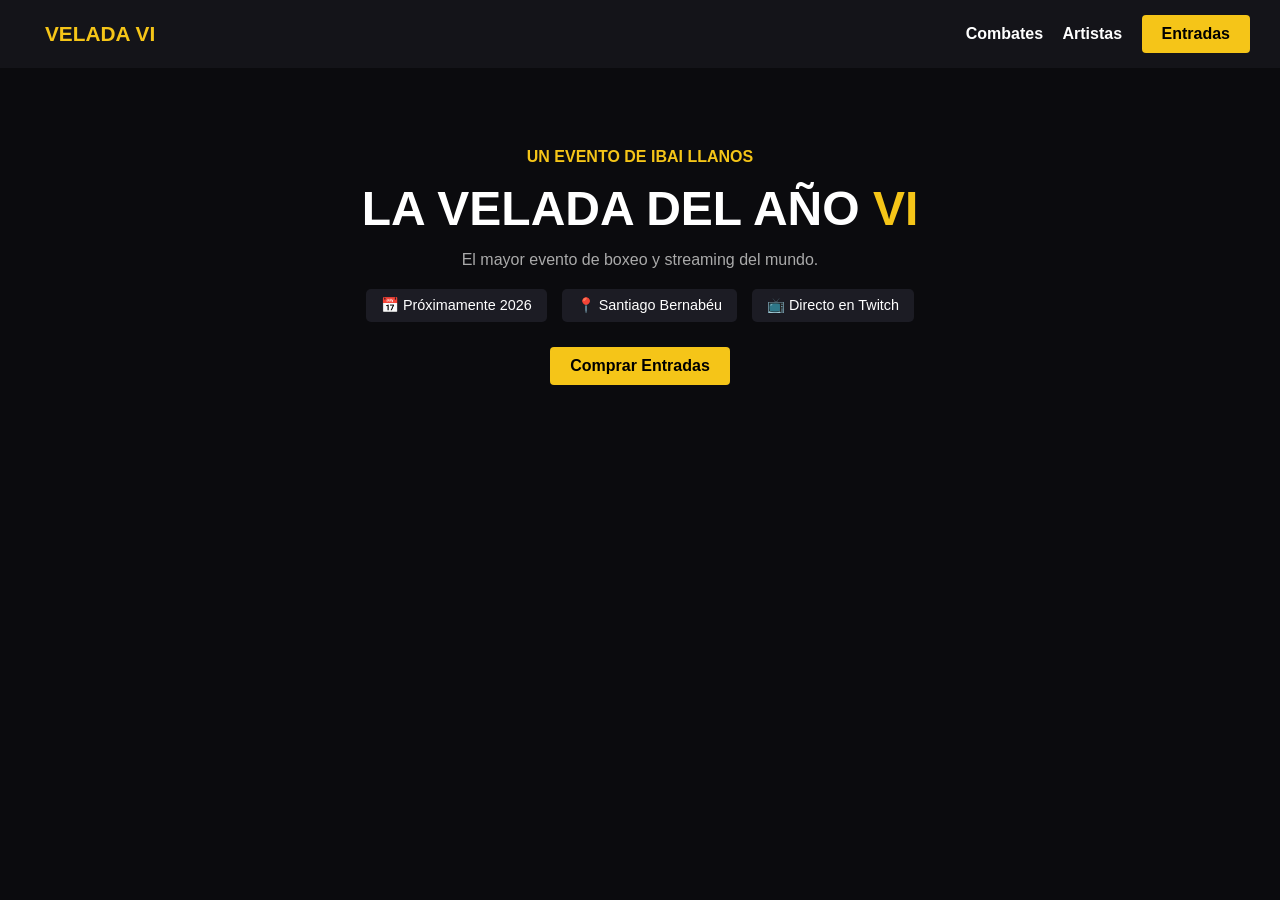
==== index.html @ a7859a65 "Add initial HTML structure for event page" ====
<!DOCTYPE html>
<html lang="es">
<head>
  <meta charset="UTF-8">
  <title>La Velada del Año VI</title>
  <style>
    * { margin: 0; padding: 0; box-sizing: border-box; font-family: sans-serif; }
    body { background: #0b0b0e; color: #fff; text-align: center; }

    /* Menú de navegación */
    nav { display: flex; justify-content: space-between; align-items: center; padding: 15px 30px; background: #141419; }
    nav a { color: #fff; text-decoration: none; margin-left: 15px; font-weight: bold; }
    .logo { font-size: 1.3rem; color: #f5c518; }

    /* Cabecera / Hero */
    header { padding: 80px 20px; }
    h1 { font-size: 3rem; margin: 15px 0; }
    h1 span { color: #f5c518; }
    .subtitulo { color: #aaa; margin-bottom: 20px; }
    
    .info { display: flex; justify-content: center; gap: 15px; margin-bottom: 25px; flex-wrap: wrap; }
    .info span { background: #1c1c24; padding: 8px 15px; border-radius: 5px; font-size: 0.9rem; }

    /* Botón */
    .btn { background: #f5c518; color: #000; padding: 10px 20px; text-decoration: none; font-weight: bold; border-radius: 4px; display: inline-block; }
  </style>
</head>
<body>

  <!-- NAVEGACIÓN -->
  <nav>
    <a href="#" class="logo">VELADA VI</a>
    <div>
      <a href="#combates">Combates</a>
      <a href="#artistas">Artistas</a>
      <a href="#entradas" class="btn">Entradas</a>
    </div>
  </nav>

  <!-- CABECERA PRINCIPAL -->
  <header>
    <p style="color: #f5c518; font-weight: bold;">UN EVENTO DE IBAI LLANOS</p>
    <h1>LA VELADA DEL AÑO <span>VI</span></h1>
    <p class="subtitulo">El mayor evento de boxeo y streaming del mundo.</p>

    <div class="info">
      <span>📅 Próximamente 2026</span>
      <span>📍 Santiago Bernabéu</span>
      <span>📺 Directo en Twitch</span>
    </div>

    <a href="#entradas" class="btn">Comprar Entradas</a>
  </header>

</body>
</html>
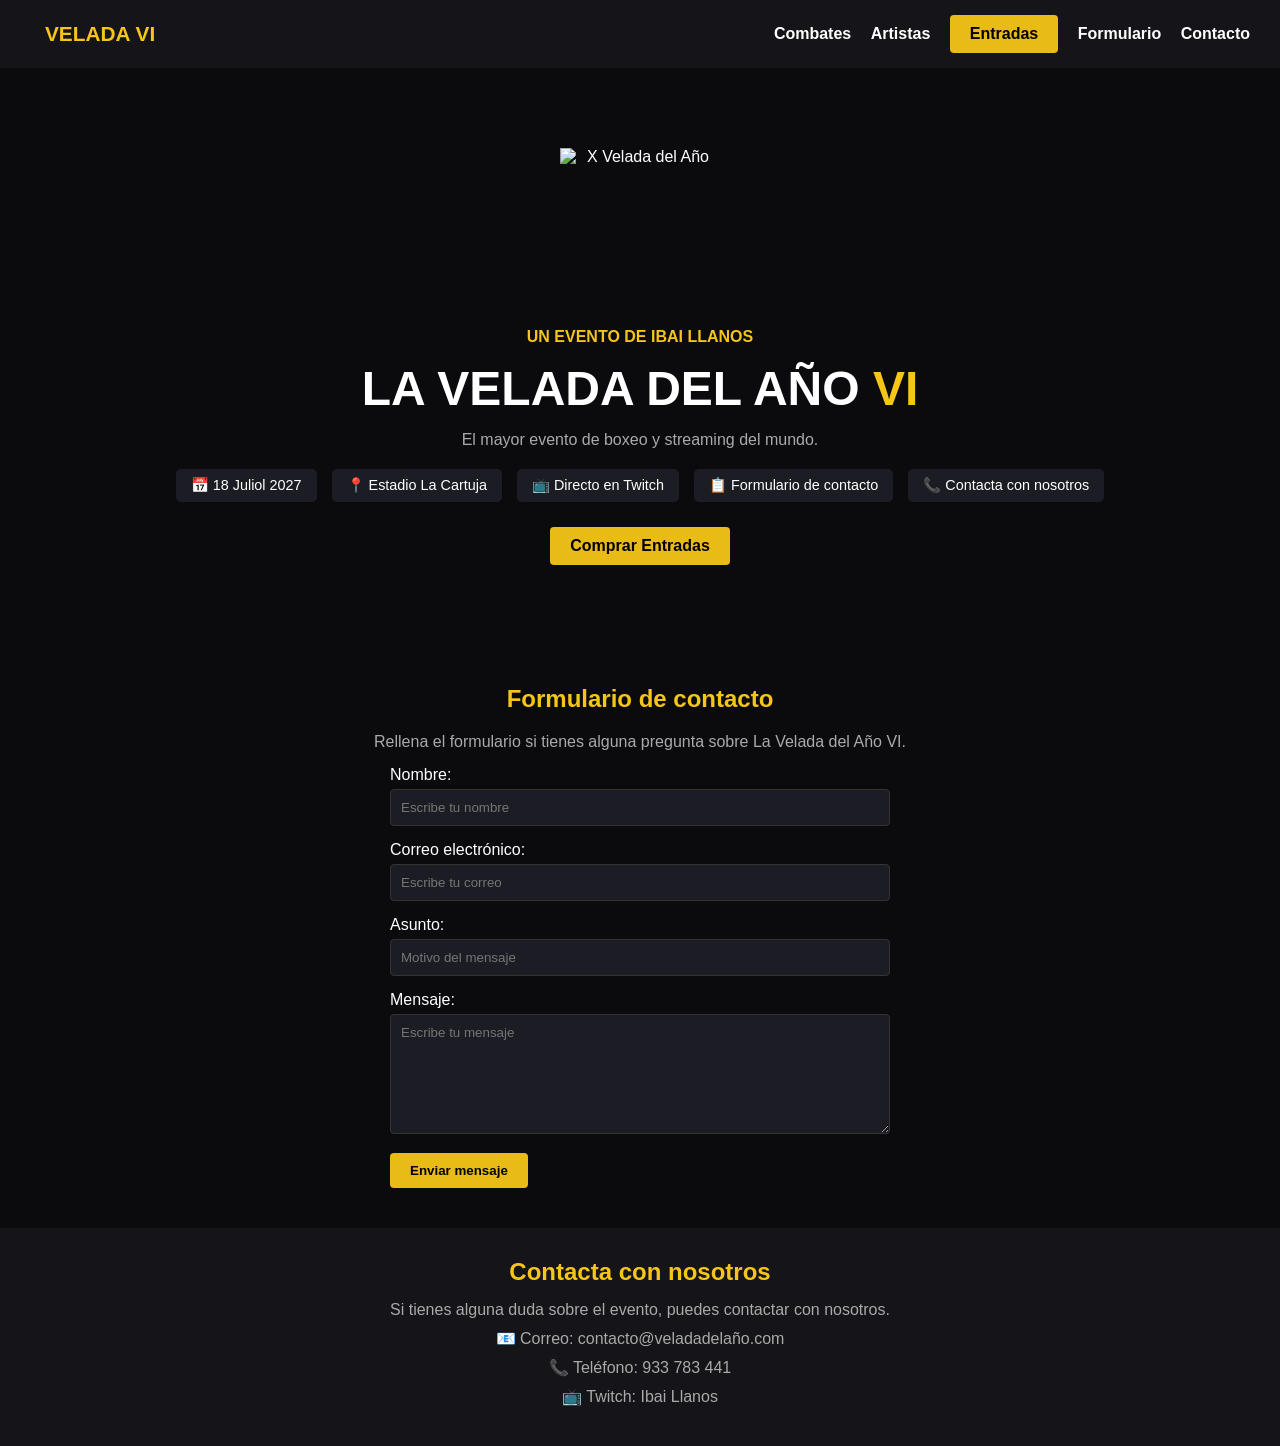
==== commit bb26d375: "Create index.html" ====
--- a/index.html
+++ b/index.html
@@ -14,6 +14,17 @@
 
     /* Cabecera / Hero */
     header { padding: 80px 20px; }
+    
+    /* Estilo añadido para mostrar únicamente la X del logo */
+    .logo-x {
+      width: 160px;
+      height: 160px;
+      object-fit: cover;
+      object-position: center;
+      margin: 0 auto 20px auto;
+      display: block;
+    }
+
     h1 { font-size: 3rem; margin: 15px 0; }
     h1 span { color: #f5c518; }
     .subtitulo { color: #aaa; margin-bottom: 20px; }
@@ -22,7 +33,39 @@
     .info span { background: #1c1c24; padding: 8px 15px; border-radius: 5px; font-size: 0.9rem; }
 
     /* Botón */
-    .btn { background: #f5c518; color: #000; padding: 10px 20px; text-decoration: none; font-weight: bold; border-radius: 4px; display: inline-block; }
+    .btn { background: #e9bb17; color: #000; padding: 10px 20px; text-decoration: none; font-weight: bold; border-radius: 4px; display: inline-block; }
+
+    /* AÑADIDO: Formulario de contacto */
+    .contacto { padding: 40px 20px; }
+    .contacto h2 { color: #f5c518; margin-bottom: 20px; }
+    .contacto p { margin-bottom: 15px; color: #aaa; }
+
+    .formulario { max-width: 500px; margin: auto; text-align: left; }
+    .formulario label { display: block; margin-bottom: 5px; }
+    .formulario input, .formulario textarea {
+      width: 100%;
+      padding: 10px;
+      margin-bottom: 15px;
+      border: 1px solid #333;
+      border-radius: 4px;
+      background: #1c1c24;
+      color: #fff;
+    }
+    .formulario textarea { height: 120px; }
+    .formulario button {
+      background: #e9bb17;
+      color: #000;
+      padding: 10px 20px;
+      border: none;
+      border-radius: 4px;
+      font-weight: bold;
+      cursor: pointer;
+    }
+
+    /* AÑADIDO: Apartado contacta con nosotros */
+    .datos-contacto { padding: 30px 20px; background: #141419; }
+    .datos-contacto h2 { color: #f5c518; margin-bottom: 15px; }
+    .datos-contacto p { margin: 10px 0; color: #aaa; }
   </style>
 </head>
 <body>
@@ -34,23 +77,61 @@
       <a href="#combates">Combates</a>
       <a href="#artistas">Artistas</a>
       <a href="#entradas" class="btn">Entradas</a>
+      <!-- AÑADIDO: Enlaces de contacto -->
+      <a href="#formulario">Formulario</a>
+      <a href="#contacta">Contacto</a>
     </div>
   </nav>
-
   <!-- CABECERA PRINCIPAL -->
   <header>
+    <!-- Logo mostrando únicamente el símbolo de la X -->
+    <img src="logo_x.png.jpg" alt="X Velada del Año" class="logo-x">
+
     <p style="color: #f5c518; font-weight: bold;">UN EVENTO DE IBAI LLANOS</p>
     <h1>LA VELADA DEL AÑO <span>VI</span></h1>
     <p class="subtitulo">El mayor evento de boxeo y streaming del mundo.</p>
 
     <div class="info">
-      <span>📅 Próximamente 2026</span>
-      <span>📍 Santiago Bernabéu</span>
+      <span>📅 18 Juliol 2027</span>
+      <span>📍 Estadio La Cartuja</span>
       <span>📺 Directo en Twitch</span>
+      <span>📋 Formulario de contacto</span>
+      <span>📞 Contacta con nosotros</span>
     </div>
 
     <a href="#entradas" class="btn">Comprar Entradas</a>
   </header>
 
+  <!-- AÑADIDO: FORMULARIO DE CONTACTO -->
+  <section id="formulario" class="contacto">
+    <h2>Formulario de contacto</h2>
+    <p>Rellena el formulario si tienes alguna pregunta sobre La Velada del Año VI.</p>
+
+    <form class="formulario" action="#" method="post">
+      <label for="nombre">Nombre:</label>
+      <input type="text" id="nombre" name="nombre" placeholder="Escribe tu nombre" required>
+
+      <label for="correo">Correo electrónico:</label>
+      <input type="email" id="correo" name="correo" placeholder="Escribe tu correo" required>
+
+      <label for="asunto">Asunto:</label>
+      <input type="text" id="asunto" name="asunto" placeholder="Motivo del mensaje" required>
+
+      <label for="mensaje">Mensaje:</label>
+      <textarea id="mensaje" name="mensaje" placeholder="Escribe tu mensaje" required></textarea>
+
+      <button type="submit">Enviar mensaje</button>
+    </form>
+  </section>
+
+  <!-- AÑADIDO: CONTACTA CON NOSOTROS -->
+  <section id="contacta" class="datos-contacto">
+    <h2>Contacta con nosotros</h2>
+    <p>Si tienes alguna duda sobre el evento, puedes contactar con nosotros.</p>
+    <p>📧 Correo: contacto@veladadelaño.com</p>
+    <p>📞 Teléfono: 933 783 441</p>
+    <p>📺 Twitch: Ibai Llanos</p>
+  </section>
+
 </body>
 </html>
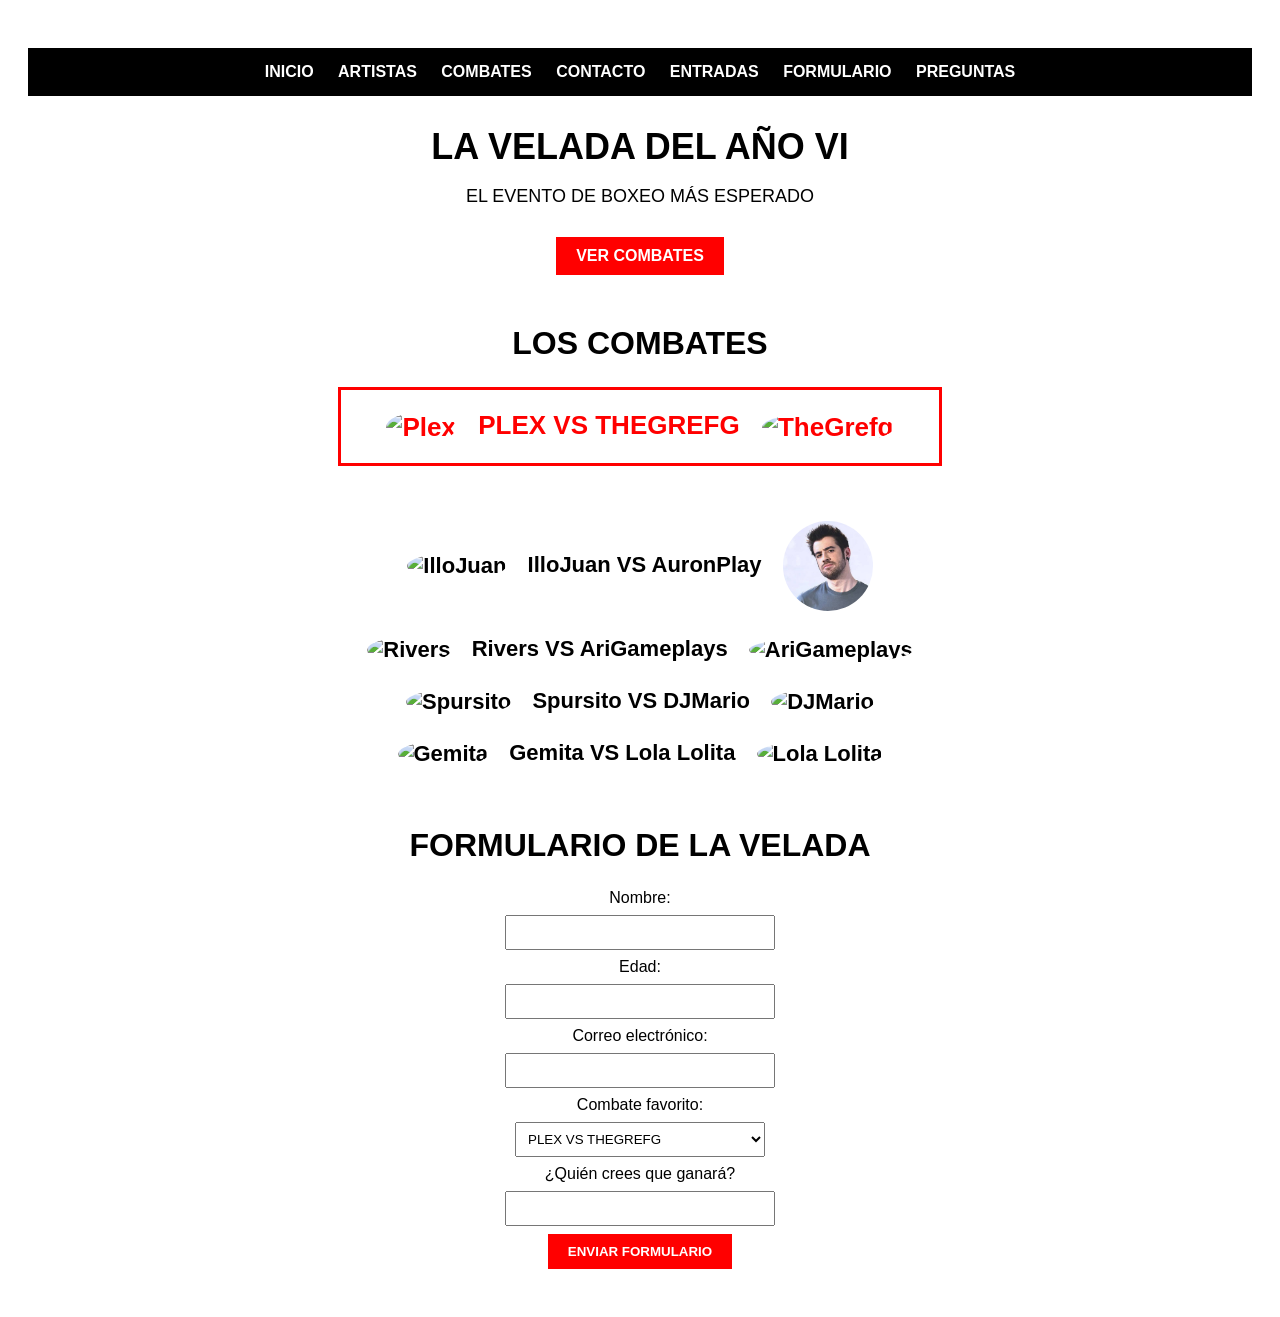
==== commit 3c0ebcff: "Update index.html" ====
--- a/index.html
+++ b/index.html
@@ -1,137 +1,215 @@
+
 <!DOCTYPE html>
 <html lang="es">
 <head>
-  <meta charset="UTF-8">
-  <title>La Velada del Año VI</title>
-  <style>
-    * { margin: 0; padding: 0; box-sizing: border-box; font-family: sans-serif; }
-    body { background: #0b0b0e; color: #fff; text-align: center; }
-
-    /* Menú de navegación */
-    nav { display: flex; justify-content: space-between; align-items: center; padding: 15px 30px; background: #141419; }
-    nav a { color: #fff; text-decoration: none; margin-left: 15px; font-weight: bold; }
-    .logo { font-size: 1.3rem; color: #f5c518; }
-
-    /* Cabecera / Hero */
-    header { padding: 80px 20px; }
-    
-    /* Estilo añadido para mostrar únicamente la X del logo */
-    .logo-x {
-      width: 160px;
-      height: 160px;
-      object-fit: cover;
-      object-position: center;
-      margin: 0 auto 20px auto;
-      display: block;
-    }
-
-    h1 { font-size: 3rem; margin: 15px 0; }
-    h1 span { color: #f5c518; }
-    .subtitulo { color: #aaa; margin-bottom: 20px; }
-    
-    .info { display: flex; justify-content: center; gap: 15px; margin-bottom: 25px; flex-wrap: wrap; }
-    .info span { background: #1c1c24; padding: 8px 15px; border-radius: 5px; font-size: 0.9rem; }
-
-    /* Botón */
-    .btn { background: #e9bb17; color: #000; padding: 10px 20px; text-decoration: none; font-weight: bold; border-radius: 4px; display: inline-block; }
-
-    /* AÑADIDO: Formulario de contacto */
-    .contacto { padding: 40px 20px; }
-    .contacto h2 { color: #f5c518; margin-bottom: 20px; }
-    .contacto p { margin-bottom: 15px; color: #aaa; }
-
-    .formulario { max-width: 500px; margin: auto; text-align: left; }
-    .formulario label { display: block; margin-bottom: 5px; }
-    .formulario input, .formulario textarea {
-      width: 100%;
-      padding: 10px;
-      margin-bottom: 15px;
-      border: 1px solid #333;
-      border-radius: 4px;
-      background: #1c1c24;
-      color: #fff;
-    }
-    .formulario textarea { height: 120px; }
-    .formulario button {
-      background: #e9bb17;
-      color: #000;
-      padding: 10px 20px;
-      border: none;
-      border-radius: 4px;
-      font-weight: bold;
-      cursor: pointer;
-    }
-
-    /* AÑADIDO: Apartado contacta con nosotros */
-    .datos-contacto { padding: 30px 20px; background: #141419; }
-    .datos-contacto h2 { color: #f5c518; margin-bottom: 15px; }
-    .datos-contacto p { margin: 10px 0; color: #aaa; }
-  </style>
+    <meta charset="UTF-8">
+    <meta name="viewport" content="width=device-width, initial-scale=1.0">
+    <title>La Velada del Año VI</title>
+
+    <style>
+
+        /* ESTILO GENERAL */
+        body {
+            background-color: white;
+            color: black;
+            font-family: Arial, sans-serif;
+            text-align: center;
+            padding: 40px 20px;
+        }
+
+        /* MENU DE NAVEGACION */
+        nav {
+            background-color: black;
+            padding: 15px;
+            margin-bottom: 30px;
+        }
+
+        nav a {
+            color: white;
+            text-decoration: none;
+            margin: 10px;
+            font-weight: bold;
+        }
+
+        nav a:hover {
+            color: red;
+        }
+
+        /* CABECERA */
+        h1 {
+            font-size: 36px;
+            margin-bottom: 10px;
+        }
+
+        .subtitulo {
+            font-size: 18px;
+            margin-bottom: 30px;
+        }
+
+        .boton {
+            background-color: red;
+            color: white;
+            padding: 10px 20px;
+            text-decoration: none;
+            display: inline-block;
+            font-weight: bold;
+        }
+
+        /* COMBATES */
+        h2 {
+            font-size: 32px;
+            margin-top: 50px;
+            margin-bottom: 25px;
+        }
+
+        .foto-luchador {
+            width: 90px;
+            height: 90px;
+            border-radius: 50%;
+            vertical-align: middle;
+            margin: 0 15px;
+            object-fit: cover;
+        }
+
+        .pelea-estrella {
+            border: 3px solid red;
+            color: red;
+            padding: 20px 30px;
+            display: inline-block;
+            font-weight: bold;
+            font-size: 26px;
+            margin-bottom: 30px;
+        }
+
+        .pelea {
+            font-size: 22px;
+            font-weight: bold;
+            margin: 25px 0;
+        }
+
+        /* FORMULARIO */
+        #formulario {
+            margin-top: 60px;
+        }
+
+        input, select {
+            padding: 8px;
+            margin: 8px;
+            width: 250px;
+        }
+
+        button {
+            background-color: red;
+            color: white;
+            padding: 10px 20px;
+            border: none;
+            font-weight: bold;
+        }
+
+    </style>
 </head>
+
 <body>
 
-  <!-- NAVEGACIÓN -->
-  <nav>
-    <a href="#" class="logo">VELADA VI</a>
-    <div>
-      <a href="#combates">Combates</a>
-      <a href="#artistas">Artistas</a>
-      <a href="#entradas" class="btn">Entradas</a>
-      <!-- AÑADIDO: Enlaces de contacto -->
-      <a href="#formulario">Formulario</a>
-      <a href="#contacta">Contacto</a>
-    </div>
-  </nav>
-  <!-- CABECERA PRINCIPAL -->
-  <header>
-    <!-- Logo mostrando únicamente el símbolo de la X -->
-    <img src="logo_x.png.jpg" alt="X Velada del Año" class="logo-x">
-
-    <p style="color: #f5c518; font-weight: bold;">UN EVENTO DE IBAI LLANOS</p>
-    <h1>LA VELADA DEL AÑO <span>VI</span></h1>
-    <p class="subtitulo">El mayor evento de boxeo y streaming del mundo.</p>
-
-    <div class="info">
-      <span>📅 18 Juliol 2027</span>
-      <span>📍 Estadio La Cartuja</span>
-      <span>📺 Directo en Twitch</span>
-      <span>📋 Formulario de contacto</span>
-      <span>📞 Contacta con nosotros</span>
-    </div>
-
-    <a href="#entradas" class="btn">Comprar Entradas</a>
-  </header>
-
-  <!-- AÑADIDO: FORMULARIO DE CONTACTO -->
-  <section id="formulario" class="contacto">
-    <h2>Formulario de contacto</h2>
-    <p>Rellena el formulario si tienes alguna pregunta sobre La Velada del Año VI.</p>
-
-    <form class="formulario" action="#" method="post">
-      <label for="nombre">Nombre:</label>
-      <input type="text" id="nombre" name="nombre" placeholder="Escribe tu nombre" required>
-
-      <label for="correo">Correo electrónico:</label>
-      <input type="email" id="correo" name="correo" placeholder="Escribe tu correo" required>
-
-      <label for="asunto">Asunto:</label>
-      <input type="text" id="asunto" name="asunto" placeholder="Motivo del mensaje" required>
-
-      <label for="mensaje">Mensaje:</label>
-      <textarea id="mensaje" name="mensaje" placeholder="Escribe tu mensaje" required></textarea>
-
-      <button type="submit">Enviar mensaje</button>
-    </form>
-  </section>
-
-  <!-- AÑADIDO: CONTACTA CON NOSOTROS -->
-  <section id="contacta" class="datos-contacto">
-    <h2>Contacta con nosotros</h2>
-    <p>Si tienes alguna duda sobre el evento, puedes contactar con nosotros.</p>
-    <p>📧 Correo: contacto@veladadelaño.com</p>
-    <p>📞 Teléfono: 933 783 441</p>
-    <p>📺 Twitch: Ibai Llanos</p>
-  </section>
+    <!-- MENU DE NAVEGACION -->
+    <nav>
+        <a href="index.html">INICIO</a>
+        <a href="artistas.html">ARTISTAS</a>
+        <a href="combates.html">COMBATES</a>
+        <a href="contacto.html">CONTACTO</a>
+        <a href="entradas.html">ENTRADAS</a>
+        <a href="formulario.html">FORMULARIO</a>
+        <a href="preguntas.html">PREGUNTAS</a>
+    </nav>
+
+    <!-- AQUI CONTINUA EL CONTENIDO DE TU PAGINA -->
 
 </body>
 </html>
+
+
+    <!-- CABECERA -->
+    <div>
+        <h1>LA VELADA DEL AÑO VI</h1>
+        <p class="subtitulo">EL EVENTO DE BOXEO MÁS ESPERADO</p>
+        <a href="#combates" class="boton">VER COMBATES</a>
+    </div>
+
+
+    <!-- COMBATES -->
+    <div id="combates">
+
+        <h2>LOS COMBATES</h2>
+
+        <!-- PELEA ESTRELLA -->
+        <div class="pelea-estrella">
+            <img src="plex.jpg" alt="Plex" class="foto-luchador">
+            <span>PLEX VS THEGREFG</span>
+            <img src="thegrefg.jpg" alt="TheGrefg" class="foto-luchador">
+        </div>
+
+        <!-- OTROS COMBATES -->
+        <div class="pelea">
+            <img src="illojuan.jpg" alt="IlloJuan" class="foto-luchador">
+            <span>IlloJuan VS AuronPlay</span>
+            <img src="auronplay.jpg" alt="AuronPlay" class="foto-luchador">
+        </div>
+
+        <div class="pelea">
+            <img src="rivers.jpg" alt="Rivers" class="foto-luchador">
+            <span>Rivers VS AriGameplays</span>
+            <img src="arigameplays.jpg" alt="AriGameplays" class="foto-luchador">
+        </div>
+
+        <div class="pelea">
+            <img src="spursito.jpg" alt="Spursito" class="foto-luchador">
+            <span>Spursito VS DJMario</span>
+            <img src="djmario.jpg" alt="DJMario" class="foto-luchador">
+        </div>
+
+        <div class="pelea">
+            <img src="gemita.jpg" alt="Gemita" class="foto-luchador">
+            <span>Gemita VS Lola Lolita</span>
+            <img src="lolalolita.jpg" alt="Lola Lolita" class="foto-luchador">
+        </div>
+
+    </div>
+
+
+    <!-- FORMULARIO -->
+    <div id="formulario">
+
+        <h2>FORMULARIO DE LA VELADA</h2>
+
+        <form>
+
+            <label>Nombre:</label><br>
+            <input type="text" name="nombre"><br>
+
+            <label>Edad:</label><br>
+            <input type="number" name="edad"><br>
+
+            <label>Correo electrónico:</label><br>
+            <input type="email" name="correo"><br>
+
+            <label>Combate favorito:</label><br>
+
+            <select name="combate">
+                <option>PLEX VS THEGREFG</option>
+                <option>IlloJuan VS AuronPlay</option>
+                <option>Rivers VS AriGameplays</option>
+                <option>Spursito VS DJMario</option>
+                <option>Gemita VS Lola Lolita</option>
+            </select><br>
+
+            <label>¿Quién crees que ganará?</label><br>
+            <input type="text" name="ganador"><br>
+
+            <button type="submit">ENVIAR FORMULARIO</button>
+
+        </form>
+
+    </div>
+
+</body>
+</html>
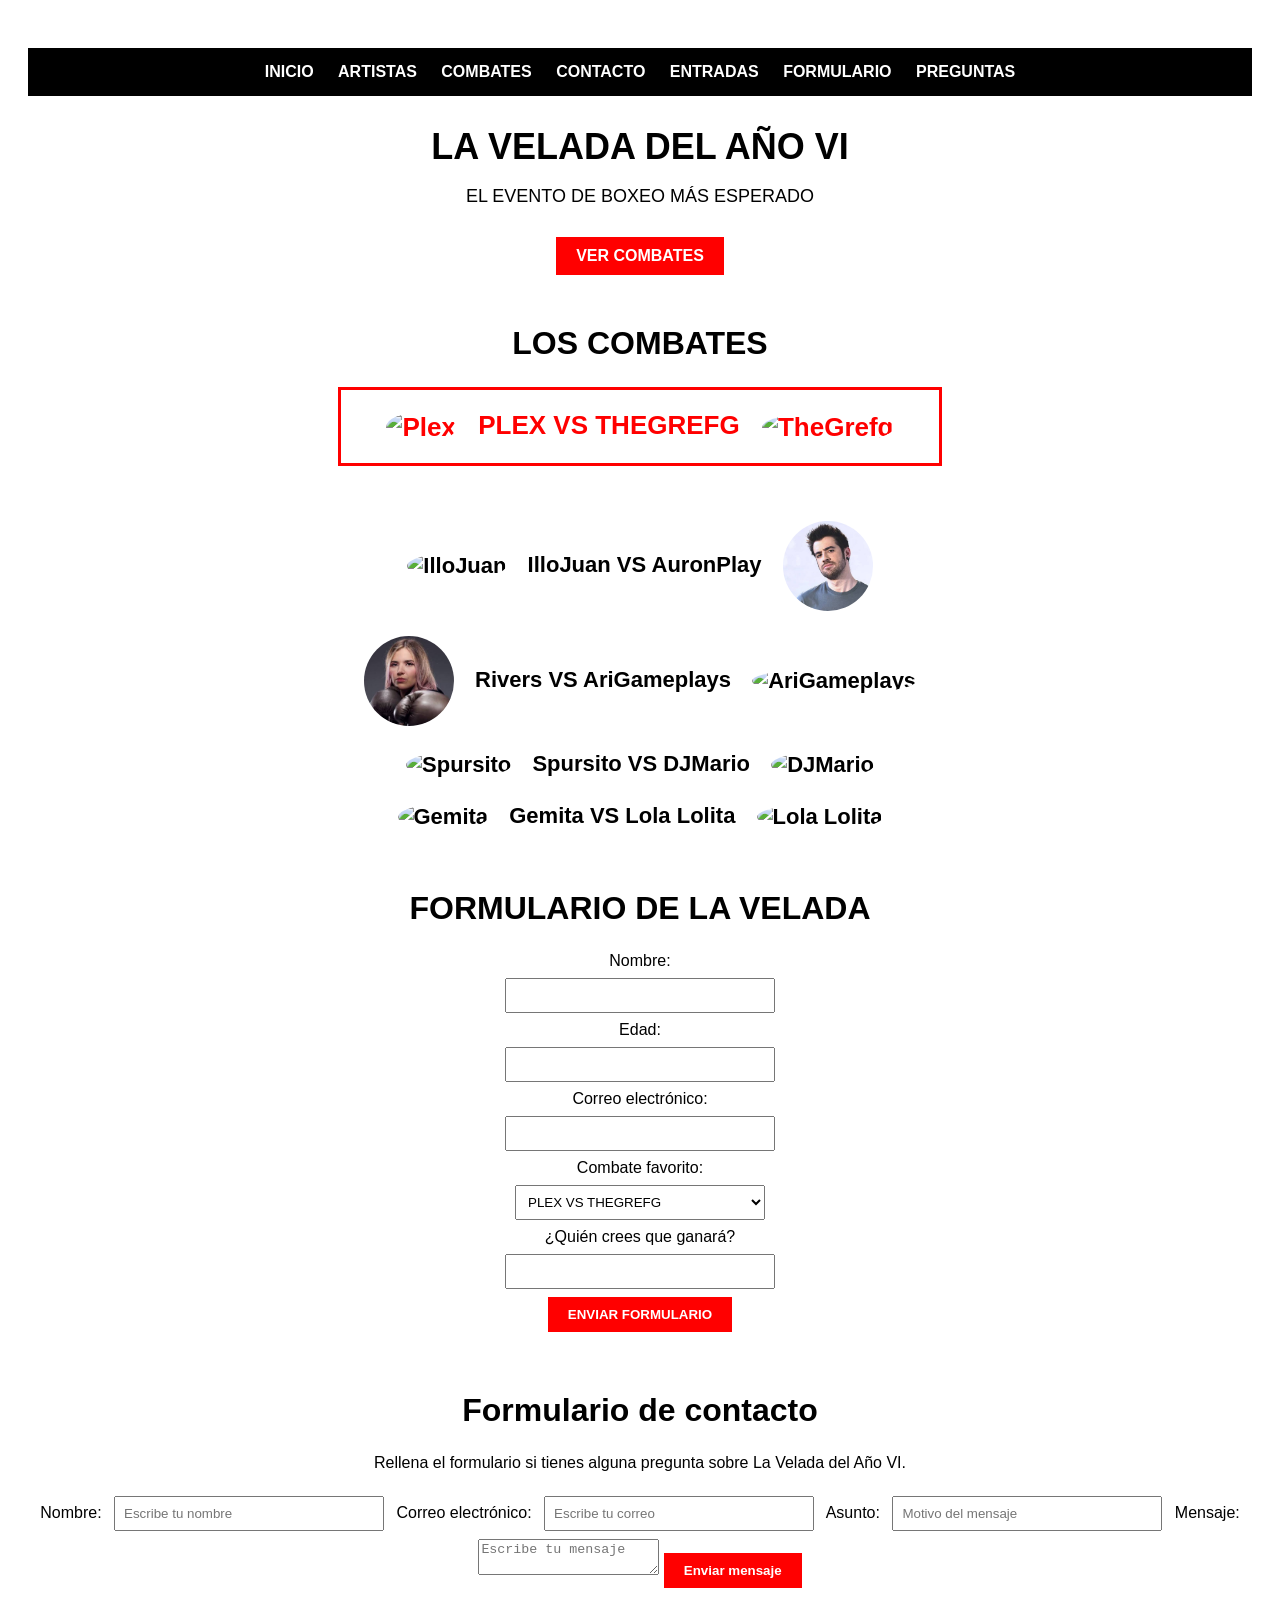
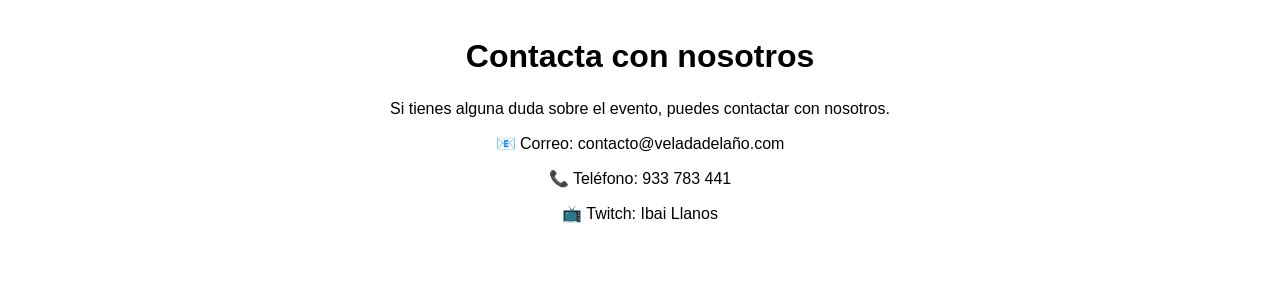
==== commit 5fafb82d: "Merge branch 'main' of https://github.com/gabrielizuchukwunwakaeze25-a11y/Projecte-Ibai-Izan-Kilian-" ====
--- a/index.html
+++ b/index.html
@@ -211,5 +211,36 @@
 
     </div>
 
+  <!-- AÑADIDO: FORMULARIO DE CONTACTO -->
+  <section id="formulario" class="contacto">
+    <h2>Formulario de contacto</h2>
+    <p>Rellena el formulario si tienes alguna pregunta sobre La Velada del Año VI.</p>
+
+    <form class="formulario" action="#" method="post">
+      <label for="nombre">Nombre:</label>
+      <input type="text" id="nombre" name="nombre" placeholder="Escribe tu nombre" required>
+
+      <label for="correo">Correo electrónico:</label>
+      <input type="email" id="correo" name="correo" placeholder="Escribe tu correo" required>
+
+      <label for="asunto">Asunto:</label>
+      <input type="text" id="asunto" name="asunto" placeholder="Motivo del mensaje" required>
+
+      <label for="mensaje">Mensaje:</label>
+      <textarea id="mensaje" name="mensaje" placeholder="Escribe tu mensaje" required></textarea>
+
+      <button type="submit">Enviar mensaje</button>
+    </form>
+  </section>
+
+  <!-- AÑADIDO: CONTACTA CON NOSOTROS -->
+  <section id="contacta" class="datos-contacto">
+    <h2>Contacta con nosotros</h2>
+    <p>Si tienes alguna duda sobre el evento, puedes contactar con nosotros.</p>
+    <p>📧 Correo: contacto@veladadelaño.com</p>
+    <p>📞 Teléfono: 933 783 441</p>
+    <p>📺 Twitch: Ibai Llanos</p>
+  </section>
+
 </body>
 </html>
